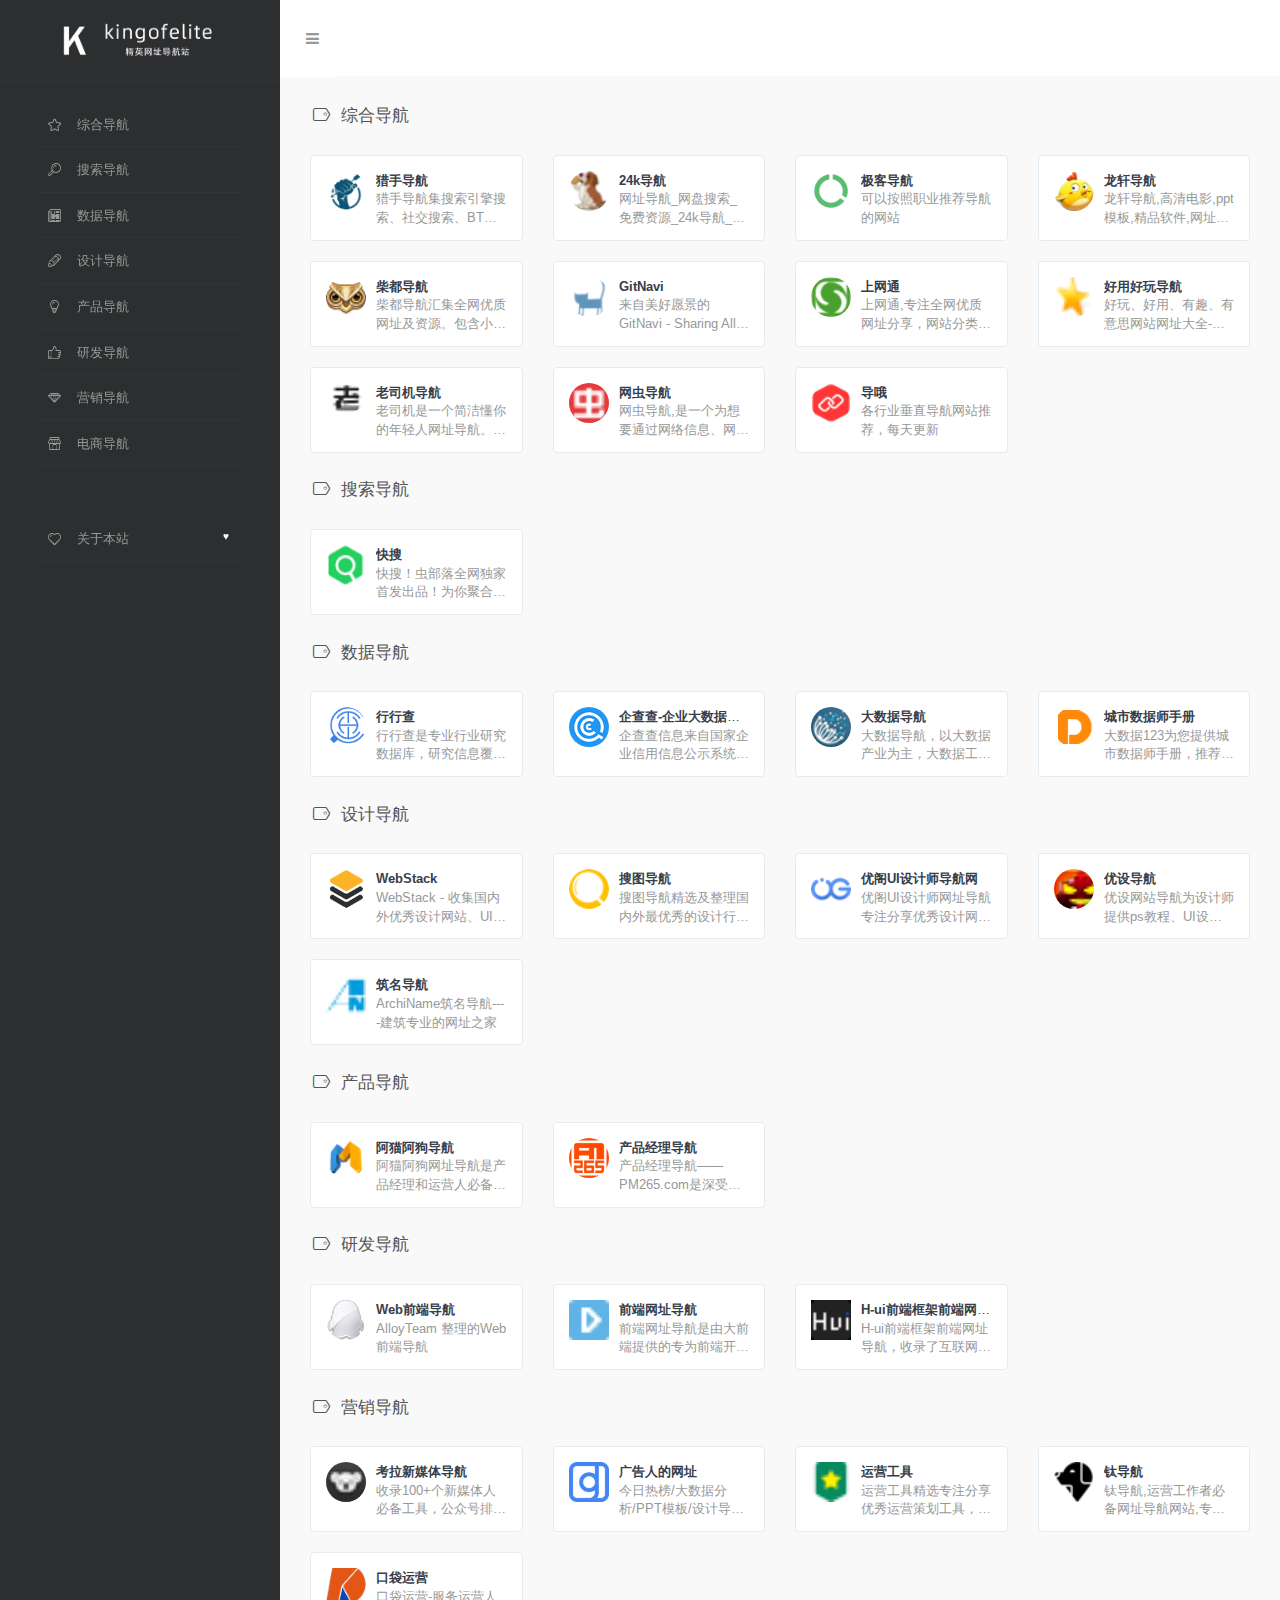
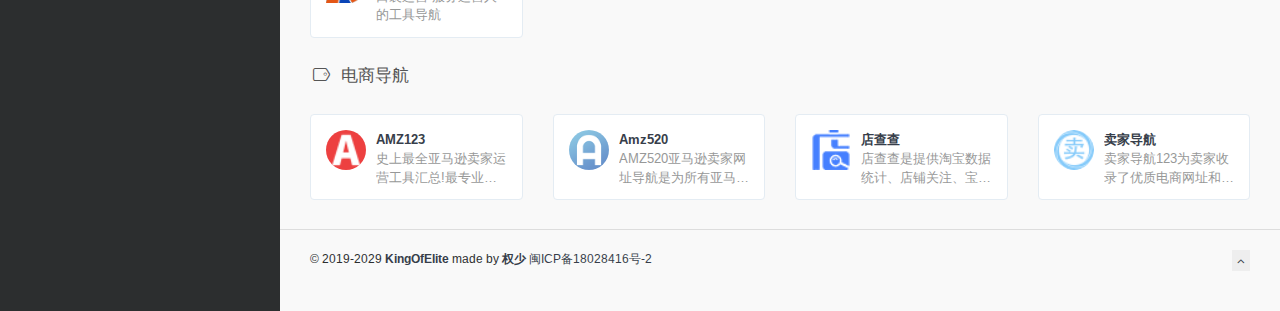
==== cn/index.html @ 4eab6dbd "first commit" ====
<!DOCTYPE html>
<html lang="zh">

<head>
    <script>
      var _hmt = _hmt || [];
      (function() {
        var hm = document.createElement("script");
        hm.src = "https://hm.baidu.com/hm.js?7c1c04d73ad5d10d6b781a9e1c3aa56c";
        var s = document.getElementsByTagName("script")[0];
        s.parentNode.insertBefore(hm, s);
      })();
    </script>

    <!-- <script async src = "//pagead2.googlesyndication.com/pagead/js/adsbygoogle.js" >
    </script>
    <script>
    (adsbygoogle = window.adsbygoogle || []).push({
        google_ad_client: "ca-pub-8550836177608334",
        enable_page_level_ads: true
    });
    </script> -->
    <meta charset="utf-8">
    <meta http-equiv="X-UA-Compatible" content="IE=edge">
    <meta name="viewport" content="width=device-width, initial-scale=1.0" />
    <meta name="author" content="viggo" />
    <title>KingOfElite - 精英必备导航</title>
    <meta name="keywords" content="综合导航,搜索导航,数据导航,设计导航,产品导航,研发导航,营销导航,电商导航,kingofelite.com">
    <meta name="description" content="KingOfElite - 收集优秀导航网站,按照分类整理收集的导航网站。kingofelite.com">
    <link rel="shortcut icon" href="../assets/images/favicon.png">
    <link rel="stylesheet" href="http://fonts.googleapis.com/css?family=Arimo:400,700,400italic">
    <link rel="stylesheet" href="../assets/css/fonts/linecons/css/linecons.css">
    <link rel="stylesheet" href="../assets/css/fonts/fontawesome/css/font-awesome.min.css">
    <link rel="stylesheet" href="../assets/css/bootstrap.css">
    <link rel="stylesheet" href="../assets/css/xenon-core.css">
    <link rel="stylesheet" href="../assets/css/xenon-components.css">
    <link rel="stylesheet" href="../assets/css/xenon-skins.css">
    <link rel="stylesheet" href="../assets/css/nav.css">
    <script src="../assets/js/jquery-1.11.1.min.js"></script>
    <!-- HTML5 shim and Respond.js IE8 support of HTML5 elements and media queries -->
    <!--[if lt IE 9]>
        <script src="https://oss.maxcdn.com/html5shiv/3.7.2/html5shiv.min.js"></script>
        <script src="https://oss.maxcdn.com/respond/1.4.2/respond.min.js"></script>
    <![endif]-->
    <!-- / FB Open Graph -->
    <meta property="og:type" content="article">
    <meta property="og:url" content="http://kingofelite.com/">
    <meta property="og:title" content="KingOfElite - 精英必备导航">
    <meta property="og:description" content="KingOfElite - 收集优秀导航网站,按照分类整理收集的导航网站。kingofelite.com">
    <meta property="og:image" content="http://kingofelite.com/assets/images/favicon.png">
    <meta property="og:site_name" content="综合导航,搜索导航,数据导航,设计导航,产品导航,研发导航,营销导航,电商导航,kingofelite.com">
    <!-- / Twitter Cards -->
    <!-- <meta name="twitter:card" content="summary_large_image">
    <meta name="twitter:title" content="KingOfElite - 收集国内外优秀设计网站、UI设计资源网站、灵感创意网站、素材资源网站，定时更新分享优质产品设计书签。kingofelite.com">
    <meta name="twitter:description" content="UI设计,UI设计素材,设计导航,网址导航,设计资源,创意导航,创意网站导航,设计师网址大全,设计素材大全,设计师导航,UI设计资源,优秀UI设计欣赏,设计师导航,设计师网址大全,设计师网址导航,产品经理网址导航,交互设计师网址导航,kingofelite.com">
    <meta name="twitter:image" content="http://kingofelite.com/assets/images/KingOfElite_banner_cn.png"> -->
</head>

<body class="page-body">
    <!-- skin-white -->
    <div class="page-container">
        <div class="sidebar-menu toggle-others fixed">
            <div class="sidebar-menu-inner">
                <header class="logo-env">
                    <!-- logo -->
                    <div class="logo">
                        <a href="index.html" class="logo-collapsed">
                            <img src="http://kingofelite.com/assets/images/favicon.png" width="40" alt="" />
                        </a>
                        <a href="index.html" class="logo-expanded">
                            <img src="../assets/images/logo@2x.png" width="100%" alt="" />
                        </a>
                    </div>
                    <div class="mobile-menu-toggle visible-xs">
                        <!-- <a href="#" data-toggle="user-info-menu">
                            <i class="linecons-cog"></i>
                        </a> -->
                        <a href="#" data-toggle="mobile-menu">
                            <i class="fa-bars"></i>
                        </a>
                    </div>
                </header>
                <ul id="main-menu" class="main-menu">
                    <li>
                        <a href="#综合导航" class="smooth">
                            <i class="linecons-star"></i>
                            <span class="title">综合导航</span>
                        </a>
                    </li>
                    <li>
                        <a href="#搜索导航" class="smooth">
                            <i class="linecons-search"></i>
                            <span class="title">搜索导航</span>
                        </a>
                    </li>
                    <li>
                        <a href="#数据导航" class="smooth">
                            <i class="linecons-doc"></i>
                            <span class="title">数据导航</span>
                        </a>
                    </li>
                    <li>
                        <a href="#设计导航" class="smooth">
                            <i class="linecons-pencil"></i>
                            <span class="title">设计导航</span>
                        </a>
                    </li>
                    <li>
                        <a href="#产品导航" class="smooth">
                            <i class="linecons-lightbulb"></i>
                            <span class="title">产品导航</span>
                        </a>
                    </li>
                    <li>
                        <a href="#研发导航" class="smooth">
                            <i class="linecons-thumbs-up"></i>
                            <span class="title">研发导航</span>
                        </a>
                    </li>
                    <li>
                        <a href="#营销导航" class="smooth">
                            <i class="linecons-diamond"></i>
                            <span class="title">营销导航</span>
                        </a>
                    </li>
                    <li>
                        <a href="#电商导航" class="smooth">
                            <i class="linecons-shop"></i>
                            <span class="title">电商导航</span>
                        </a>
                        <!-- <ul>
                            <li>
                                <a href="#设计规范" class="smooth">
                                    <span class="title">设计规范</span>
                                </a>
                            </li>
                            <li>
                                <a href="#视频教程" class="smooth">
                                    <span class="title">视频教程</span>
                                </a>
                            </li>
                            <li>
                                <a href="#设计文章" class="smooth">
                                    <span class="title">设计文章</span>
                                </a>
                            </li>
                            <li>
                                <a href="#设计电台" class="smooth">
                                    <span class="title">设计电台</span>
                                </a>
                            </li>
                            <li>
                                <a href="#交互设计" class="smooth">
                                    <span class="title">交互设计</span>
                                    <span class="label label-pink pull-right hidden-collapsed">Hot</span>
                                </a>
                            </li>
                        </ul> -->
                    </li>
                    <div class="submit-tag">
                        <a href="about.html">
                            <i class="linecons-heart"></i>
                            <span class="tooltip-blue">关于本站</span>
                            <span class="label label-Primary pull-right hidden-collapsed">♥︎</span>
                        </a>
                    </div>
                </ul>
            </div>
        </div>
        <div class="main-content">
            <nav class="navbar user-info-navbar" role="navigation">
                <!-- User Info, Notifications and Menu Bar -->
                <!-- Left links for user info navbar -->
                <ul class="user-info-menu left-links list-inline list-unstyled">
                    <li class="hidden-sm hidden-xs">
                        <a href="#" data-toggle="sidebar">
                            <i class="fa-bars"></i>
                        </a>
                    </li>
                    <!-- <li class="dropdown hover-line language-switcher">
                        <a href="../cn/index.html" class="dropdown-toggle" data-toggle="dropdown">
                            <img src="../assets/images/flags/flag-cn.png" alt="flag-cn" /> Chinese
                        </a>
                        <ul class="dropdown-menu languages">
                            <li>
                                <a href="../en/index.html">
                                    <img src="../assets/images/flags/flag-us.png" alt="flag-us" /> English
                                </a>
                            </li>
                            <li class="active">
                                <a href="../cn/index.html">
                                    <img src="../assets/images/flags/flag-cn.png" alt="flag-cn" /> Chinese
                                </a>
                            </li>
                        </ul>
                    </li> -->
                </ul>
                <!-- <a href="https://github.com/KingOfElitePage/KingOfElitePage.github.io" target="_blank"><img style="position: absolute; top: 0; right: 0; border: 0;" src="https://s3.amazonaws.com/github/ribbons/forkme_right_darkblue_121621.png" alt="Fork me on GitHub"></a> -->
            </nav>
            <!-- 综合导航 -->
            <h4 class="text-gray"><i class="linecons-tag" style="margin-right: 7px;" id="综合导航"></i>综合导航</h4>
            <div class="row">
                <div class="col-sm-3">
                    <div class="xe-widget xe-conversations box2 label-info" onclick="window.open('https://www.lsdhss.com/', '_blank')" data-toggle="tooltip" data-placement="bottom" title="" data-original-title="猎手导航集搜索引擎搜索、社交搜索、BT磁力搜索、学术文档搜索、百度网盘搜索、影视资源搜索、程序员资料搜索、素材搜索等各行业常用网站于等一身,极大方便了网民的便捷上网 ">
                        <div class="xe-comment-entry">
                            <a class="xe-user-img">
                                <img src="../assets/images/logos/lsdhss.ico" class="img-circle" width="40">
                            </a>
                            <div class="xe-comment">
                                <a href="#" class="xe-user-name overflowClip_1">
                                    <strong>猎手导航</strong>
                                </a>
                                <p class="overflowClip_2">猎手导航集搜索引擎搜索、社交搜索、BT磁力搜索、学术文档搜索、百度网盘搜索、影视资源搜索、程序员资料搜索、素材搜索等各行业常用网站于等一身,极大方便了网民的便捷上网 </p>
                            </div>
                        </div>
                    </div>
                </div>
                <div class="col-sm-3">
                    <div class="xe-widget xe-conversations box2 label-info" onclick="window.open('https://www.24kdh.com/', '_blank')" data-toggle="tooltip" data-placement="bottom" title="" data-original-title="网址导航_网盘搜索_免费资源_24k导航_简单_高效_简洁">
                        <div class="xe-comment-entry">
                            <a class="xe-user-img">
                                <img src="../assets/images/logos/24kdh.ico" class="img-circle" width="40">
                            </a>
                            <div class="xe-comment">
                                <a href="#" class="xe-user-name overflowClip_1">
                                    <strong>24k导航</strong>
                                </a>
                                <p class="overflowClip_2">网址导航_网盘搜索_免费资源_24k导航_简单_高效_简洁</p>
                            </div>
                        </div>
                    </div>
                </div>
                <div class="col-sm-3">
                    <div class="xe-widget xe-conversations box2 label-info" onclick="window.open('https://www.gogeeks.cn/nav', '_blank')" data-toggle="tooltip" data-placement="bottom" title="" data-original-title="可以按照职业推荐导航的网站">
                        <div class="xe-comment-entry">
                            <a class="xe-user-img">
                                <img src="../assets/images/logos/gogeeks.ico" class="img-circle" width="40">
                            </a>
                            <div class="xe-comment">
                                <a href="#" class="xe-user-name overflowClip_1">
                                    <strong>极客导航</strong>
                                </a>
                                <p class="overflowClip_2">可以按照职业推荐导航的网站</p>
                            </div>
                        </div>
                    </div>
                </div>
                <div class="col-sm-3">
                    <div class="xe-widget xe-conversations box2 label-info" onclick="window.open('http://ilxdh.com/', '_blank')" data-toggle="tooltip" data-placement="bottom" title="" data-original-title="龙轩导航,高清电影,ppt模板,精品软件,网址导航,网盘搜索,镜像谷歌,免费资源">
                        <div class="xe-comment-entry">
                            <a class="xe-user-img">
                                <img src="../assets/images/logos/ilxdh.ico" class="img-circle" width="40">
                            </a>
                            <div class="xe-comment">
                                <a href="#" class="xe-user-name overflowClip_1">
                                    <strong>龙轩导航</strong>
                                </a>
                                <p class="overflowClip_2">龙轩导航,高清电影,ppt模板,精品软件,网址导航,网盘搜索,镜像谷歌,免费资源</p>
                            </div>
                        </div>
                    </div>
                </div>
            </div>
            <div class="row">
              <div class="col-sm-3">
                  <div class="xe-widget xe-conversations box2 label-info" onclick="window.open('https://www.chaidu.com', '_blank')" data-toggle="tooltip" data-placement="bottom" title="" data-original-title="柴都导航汇集全网优质网址及资源。包含小说、音乐、影视、游戏、购物等分类的网址和内容，提供最简单便捷的网址导航服务，深受网民欢迎和喜爱。柴都导航，您值得拥有的上网主页！">
                      <div class="xe-comment-entry">
                          <a class="xe-user-img">
                              <img src="../assets/images/logos/chaidu.ico" class="img-circle" width="40">
                          </a>
                          <div class="xe-comment">
                              <a href="#" class="xe-user-name overflowClip_1">
                                  <strong>柴都导航</strong>
                              </a>
                              <p class="overflowClip_2">柴都导航汇集全网优质网址及资源。包含小说、音乐、影视、游戏、购物等分类的网址和内容，提供最简单便捷的网址导航服务，深受网民欢迎和喜爱。柴都导航，您值得拥有的上网主页！</p>
                          </div>
                      </div>
                  </div>
              </div>
              <div class="col-sm-3">
                <div class="xe-widget xe-conversations box2 label-info" onclick="window.open('http://www.gitnavi.com/u/judasn/', '_blank')" data-toggle="tooltip" data-placement="bottom" title="" data-original-title="来自美好愿景的 GitNavi - Sharing All The World - GitNavi 站长导航">
                    <div class="xe-comment-entry">
                        <a class="xe-user-img">
                            <img src="../assets/images/logos/gitnavi.ico" class="img-circle" width="40">
                        </a>
                        <div class="xe-comment">
                            <a href="#" class="xe-user-name overflowClip_1">
                                <strong>GitNavi</strong>
                            </a>
                            <p class="overflowClip_2">来自美好愿景的 GitNavi - Sharing All The World - GitNavi 站长导航</p>
                        </div>
                    </div>
                </div>
              </div>
              <div class="col-sm-3">
                <div class="xe-widget xe-conversations box2 label-info" onclick="window.open('http://hao.s5t.com/', '_blank')" data-toggle="tooltip" data-placement="bottom" title="" data-original-title="上网通,专注全网优质网址分享，网站分类了影视导航，休闲福利网址导航，有趣网址，设计网址导航，资源网址导航，动漫网址，工具大全等。">
                    <div class="xe-comment-entry">
                        <a class="xe-user-img">
                            <img src="../assets/images/logos/s5t.ico" class="img-circle" width="40">
                        </a>
                        <div class="xe-comment">
                            <a href="#" class="xe-user-name overflowClip_1">
                                <strong>上网通</strong>
                            </a>
                            <p class="overflowClip_2">上网通,专注全网优质网址分享，网站分类了影视导航，休闲福利网址导航，有趣网址，设计网址导航，资源网址导航，动漫网址，工具大全等。</p>
                        </div>
                    </div>
                </div>
              </div>
              <div class="col-sm-3">
                <div class="xe-widget xe-conversations box2 label-info" onclick="window.open('http://www.haoyonghaowan.com/url', '_blank')" data-toggle="tooltip" data-placement="bottom" title="" data-original-title="好玩、好用、有趣、有意思网站网址大全-好用好玩导航">
                    <div class="xe-comment-entry">
                        <a class="xe-user-img">
                            <img src="../assets/images/logos/haoyonghaowan.ico" class="img-circle" width="40">
                        </a>
                        <div class="xe-comment">
                            <a href="#" class="xe-user-name overflowClip_1">
                                <strong>好用好玩导航</strong>
                            </a>
                            <p class="overflowClip_2">好玩、好用、有趣、有意思网站网址大全-好用好玩导航</p>
                        </div>
                    </div>
                </div>
              </div>
            </div>
            <div class="row">
              <div class="col-sm-3">
                <div class="xe-widget xe-conversations box2 label-info" onclick="window.open('https://www.itianxia.cn/', '_blank')" data-toggle="tooltip" data-placement="bottom" title="" data-original-title="老司机是一个简洁懂你的年轻人网址导航。没有广告、弹窗，老司机导航希望成为通向未知的最短路径。快捷键直达站点、一键打开多个标签页，老司机为你节省每分每秒。">
                    <div class="xe-comment-entry">
                        <a class="xe-user-img">
                            <img src="../assets/images/logos/itianxia.png" class="img-circle" width="40">
                        </a>
                        <div class="xe-comment">
                            <a href="#" class="xe-user-name overflowClip_1">
                                <strong>老司机导航</strong>
                            </a>
                            <p class="overflowClip_2">老司机是一个简洁懂你的年轻人网址导航。没有广告、弹窗，老司机导航希望成为通向未知的最短路径。快捷键直达站点、一键打开多个标签页，老司机为你节省每分每秒。</p>
                        </div>
                    </div>
                </div>
              </div>
              <div class="col-sm-3">
                <div class="xe-widget xe-conversations box2 label-info" onclick="window.open('http://hao.wangchongbuluo.com/', '_blank')" data-toggle="tooltip" data-placement="bottom" title="" data-original-title="网虫导航,是一个为想要通过网络信息、网络技术来赚钱的朋友,免费提供最新网上赚钱信息的网赚导航网站，致力于为广大网虫提供简单、实用的上网导航，让你迅速找到想要的资源，还有更多免费福利网站分享。">
                    <div class="xe-comment-entry">
                        <a class="xe-user-img">
                            <img src="../assets/images/logos/wangchongbuluo.ico" class="img-circle" width="40">
                        </a>
                        <div class="xe-comment">
                            <a href="#" class="xe-user-name overflowClip_1">
                                <strong>网虫导航</strong>
                            </a>
                            <p class="overflowClip_2">网虫导航,是一个为想要通过网络信息、网络技术来赚钱的朋友,免费提供最新网上赚钱信息的网赚导航网站，致力于为广大网虫提供简单、实用的上网导航，让你迅速找到想要的资源，还有更多免费福利网站分享。</p>
                        </div>
                    </div>
                </div>
              </div>
              <div class="col-sm-3">
                <div class="xe-widget xe-conversations box2 label-info" onclick="window.open('https://www.daoall.cn/', '_blank')" data-toggle="tooltip" data-placement="bottom" title="" data-original-title="各行业垂直导航网站推荐，每天更新">
                    <div class="xe-comment-entry">
                        <a class="xe-user-img">
                            <img src="../assets/images/logos/daoall.ico" class="img-circle" width="40">
                        </a>
                        <div class="xe-comment">
                            <a href="#" class="xe-user-name overflowClip_1">
                                <strong>导哦</strong>
                            </a>
                            <p class="overflowClip_2">各行业垂直导航网站推荐，每天更新</p>
                        </div>
                    </div>
                </div>
              </div>
            </div>
            <br />
            <!-- END 综合导航 -->
            <!-- 搜索导航 -->
            <h4 class="text-gray"><i class="linecons-tag" style="margin-right: 7px;" id="搜索导航"></i>搜索导航</h4>
            <div class="row">
                <div class="col-sm-3">
                    <div class="xe-widget xe-conversations box2 label-info" onclick="window.open('https://search.chongbuluo.com/', '_blank')" data-toggle="tooltip" data-placement="bottom" title="" data-original-title="快搜！虫部落全网独家首发出品！为你聚合Google,百度,必应等国内外综合搜索和学术,资源,专业领域知识等垂直搜索。精准搜索,便捷交互！是你的网络搜索第一站！">
                        <div class="xe-comment-entry">
                            <a class="xe-user-img">
                                <img src="../assets/images/logos/chongbuluo.ico" class="img-circle" width="40">
                            </a>
                            <div class="xe-comment">
                                <a href="#" class="xe-user-name overflowClip_1">
                                    <strong>快搜</strong>
                                </a>
                                <p class="overflowClip_2">快搜！虫部落全网独家首发出品！为你聚合Google,百度,必应等国内外综合搜索和学术,资源,专业领域知识等垂直搜索。精准搜索,便捷交互！是你的网络搜索第一站！</p>
                            </div>
                        </div>
                    </div>
                </div>
            </div>
            <br />
            <!--END 搜索导航 -->
            <!-- 数据导航 -->
            <h4 class="text-gray"><i class="linecons-tag" style="margin-right: 7px;" id="数据导航"></i>数据导航</h4>
            <div class="row">
                <div class="col-sm-3">
                    <div class="xe-widget xe-conversations box2 label-info" onclick="window.open('https://www.hanghangcha.com/', '_blank')" data-toggle="tooltip" data-placement="bottom" title="" data-original-title="行行查是专业行业研究数据库，研究信息覆盖大消费，节能环保，传媒娱乐，信息科技，地产金融，生命健康，先进制造，传统行业等领域。行行查机器人自动对接多渠道权威数据源，覆盖海量行业研究数据，基于已建模型，机器人自动在数据生产平台完成数据清洗和数据转换，并实现精准标签及全流程可视化。">
                        <div class="xe-comment-entry">
                            <a class="xe-user-img">
                                <img src="../assets/images/logos/hanghangcha.ico" class="img-circle" width="40">
                            </a>
                            <span class="label label-info" data-toggle="tooltip" data-placement="left" title="" data-original-title="Hello I am a Tooltip"></span>
                            <div class="xe-comment">
                                <a href="#" class="xe-user-name overflowClip_1">
                                    <strong>行行查</strong>
                                </a>
                                <p class="overflowClip_2">行行查是专业行业研究数据库，研究信息覆盖大消费，节能环保，传媒娱乐，信息科技，地产金融，生命健康，先进制造，传统行业等领域。行行查机器人自动对接多渠道权威数据源，覆盖海量行业研究数据，基于已建模型，机器人自动在数据生产平台完成数据清洗和数据转换，并实现精准标签及全流程可视化。</p>
                            </div>
                        </div>
                    </div>
                </div>
                <div class="col-sm-3">
                    <div class="xe-widget xe-conversations box2 label-info" onclick="window.open('https://www.qichacha.com/daohang', '_blank')" data-toggle="tooltip" data-placement="bottom" title="" data-original-title="企查查信息来自国家企业信用信息公示系统，提供企业信息查询,工商查询,企业信用评价查询，企业纠纷查询，企业现金流查询，企业股权查询，企业负债查询，企业资产查询，企业财报查询,公司查询等相关信息查询；帮您快速了解企业信息,企业工商信息,企业信用信息等经营和人员投资状况！">
                        <div class="xe-comment-entry">
                            <a class="xe-user-img">
                                <img src="../assets/images/logos/qichacha.ico" class="img-circle" width="40">
                            </a>
                            <span class="label label-info" data-toggle="tooltip" data-placement="left" title="" data-original-title="Hello I am a Tooltip"></span>
                            <div class="xe-comment">
                                <a href="#" class="xe-user-name overflowClip_1">
                                    <strong>企查查-企业大数据网址导航</strong>
                                </a>
                                <p class="overflowClip_2">企查查信息来自国家企业信用信息公示系统，提供企业信息查询,工商查询,企业信用评价查询，企业纠纷查询，企业现金流查询，企业股权查询，企业负债查询，企业资产查询，企业财报查询,公司查询等相关信息查询；帮您快速了解企业信息,企业工商信息,企业信用信息等经营和人员投资状况！</p>
                            </div>
                        </div>
                    </div>
                </div>
                <div class="col-sm-3">
                    <div class="xe-widget xe-conversations box2 label-info" onclick="window.open('http://hao.199it.com/', '_blank')" data-toggle="tooltip" data-placement="bottom" title="" data-original-title="大数据导航，以大数据产业为主，大数据工具为辅，给用户提供一个更加快速找到大数据相关的工具平台。">
                        <div class="xe-comment-entry">
                            <a class="xe-user-img">
                                <img src="../assets/images/logos/199it.ico" class="img-circle" width="40">
                            </a>
                            <span class="label label-info" data-toggle="tooltip" data-placement="left" title="" data-original-title="Hello I am a Tooltip"></span>
                            <div class="xe-comment">
                                <a href="#" class="xe-user-name overflowClip_1">
                                    <strong>大数据导航</strong>
                                </a>
                                <p class="overflowClip_2">大数据导航，以大数据产业为主，大数据工具为辅，给用户提供一个更加快速找到大数据相关的工具平台。</p>
                            </div>
                        </div>
                    </div>
                </div>
                <div class="col-sm-3">
                    <div class="xe-widget xe-conversations box2 label-info" onclick="window.open('http://www.dashuju123.com/', '_blank')" data-toggle="tooltip" data-placement="bottom" title="" data-original-title="大数据123为您提供城市数据师手册，推荐城市数据师需要的大数据网站，大数据导航，大数据微信公众号，尽在大数据导航网。">
                        <div class="xe-comment-entry">
                            <a class="xe-user-img">
                                <img src="../assets/images/logos/dashuju123.png" class="img-circle" width="40">
                            </a>
                            <span class="label label-info" data-toggle="tooltip" data-placement="left" title="" data-original-title="Hello I am a Tooltip"></span>
                            <div class="xe-comment">
                                <a href="#" class="xe-user-name overflowClip_1">
                                    <strong>城市数据师手册</strong>
                                </a>
                                <p class="overflowClip_2">大数据123为您提供城市数据师手册，推荐城市数据师需要的大数据网站，大数据导航，大数据微信公众号，尽在大数据导航网。</p>
                            </div>
                        </div>
                    </div>
                </div>
            </div>
            <br />
            <!--END 数据导航 -->
            <!-- 设计导航 -->
            <h4 class="text-gray"><i class="linecons-tag" style="margin-right: 7px;" id="设计导航"></i>设计导航</h4>
            <div class="row">
                <div class="col-sm-3">
                    <div class="xe-widget xe-conversations box2 label-info" onclick="window.open('http://webstack.cc/', '_blank')" data-toggle="tooltip" data-placement="bottom" title="" data-original-title="WebStack - 收集国内外优秀设计网站、UI设计资源网站、灵感创意网站、素材资源网站，定时更新分享优质产品设计书签。www.webstack.cc">
                        <div class="xe-comment-entry">
                            <a class="xe-user-img">
                                <img src="../assets/images/logos/webstack.ico" class="img-circle" width="40">
                            </a>
                            <div class="xe-comment">
                                <a href="#" class="xe-user-name overflowClip_1">
                                    <strong>WebStack</strong>
                                </a>
                                <p class="overflowClip_2">WebStack - 收集国内外优秀设计网站、UI设计资源网站、灵感创意网站、素材资源网站，定时更新分享优质产品设计书签。www.webstack.cc</p>
                            </div>
                        </div>
                    </div>
                </div>
                <div class="col-sm-3">
                    <div class="xe-widget xe-conversations box2 label-info" onclick="window.open('http://www.91sotu.com/', '_blank')" data-toggle="tooltip" data-placement="bottom" title="" data-original-title="搜图导航精选及整理国内外最优秀的设计行业网站,根据工种智能推荐、账号收藏云同步、自定义站点、只为创意而生,给你最全面的设计网址导航。包含免费素材,设计工具,图片搜索,免费图标,免费教程。强大等站内搜索,以及个性化定制等功能。">
                        <div class="xe-comment-entry">
                            <a class="xe-user-img">
                                <img src="../assets/images/logos/91sotu.ico" class="img-circle" width="40">
                            </a>
                            <div class="xe-comment">
                                <a href="#" class="xe-user-name overflowClip_1">
                                    <strong>搜图导航</strong>
                                </a>
                                <p class="overflowClip_2">搜图导航精选及整理国内外最优秀的设计行业网站,根据工种智能推荐、账号收藏云同步、自定义站点、只为创意而生,给你最全面的设计网址导航。包含免费素材,设计工具,图片搜索,免费图标,免费教程。强大等站内搜索,以及个性化定制等功能。</p>
                            </div>
                        </div>
                    </div>
                </div>
                <div class="col-sm-3">
                    <div class="xe-widget xe-conversations box2 label-info" onclick="window.open('http://so.uigreat.com/', '_blank')" data-toggle="tooltip" data-placement="bottom" title="" data-original-title="优阁UI设计师网址导航专注分享优秀设计网站、免费无版权限制可商用的高品质素材，UI设计教程、尺寸规范、配色方案、设计素材和灵感">
                        <div class="xe-comment-entry">
                            <a class="xe-user-img">
                                <img src="../assets/images/logos/uigreat.ico" class="img-circle" width="40">
                            </a>
                            <div class="xe-comment">
                                <a href="#" class="xe-user-name overflowClip_1">
                                    <strong>优阁UI设计师导航网</strong>
                                </a>
                                <p class="overflowClip_2">优阁UI设计师网址导航专注分享优秀设计网站、免费无版权限制可商用的高品质素材，UI设计教程、尺寸规范、配色方案、设计素材和灵感</p>
                            </div>
                        </div>
                    </div>
                </div>
                <div class="col-sm-3">
                    <div class="xe-widget xe-conversations box2 label-info" onclick="window.open('http://hao.uisdc.com/', '_blank')" data-toggle="tooltip" data-placement="bottom" title="" data-original-title="优设网站导航为设计师提供ps教程、UI设计、素材下载、高清图库、配色方案、用户体验、网页设计等全方位设计师网站导航指引。每周更新及时，是优秀设计联盟（SDC）旗下最实用、最专业、最全面、最好用的设计师导航！">
                        <div class="xe-comment-entry">
                            <a class="xe-user-img">
                                <img src="../assets/images/logos/uisdc.ico" class="img-circle" width="40">
                            </a>
                            <div class="xe-comment">
                                <a href="#" class="xe-user-name overflowClip_1">
                                    <strong>优设导航</strong>
                                </a>
                                <p class="overflowClip_2">优设网站导航为设计师提供ps教程、UI设计、素材下载、高清图库、配色方案、用户体验、网页设计等全方位设计师网站导航指引。每周更新及时，是优秀设计联盟（SDC）旗下最实用、最专业、最全面、最好用的设计师导航！</p>
                            </div>
                        </div>
                    </div>
                </div>
            </div>
            <div class="row">
              <div class="col-sm-3">
                  <div class="xe-widget xe-conversations box2 label-info" onclick="window.open('http://www.archiname.com/', '_blank')" data-toggle="tooltip" data-placement="bottom" title="" data-original-title="ArchiName筑名导航----建筑专业的网址之家">
                      <div class="xe-comment-entry">
                          <a class="xe-user-img">
                              <img src="../assets/images/logos/archiname.ico" width="40">
                          </a>
                          <div class="xe-comment">
                              <a href="#" class="xe-user-name overflowClip_1">
                                  <strong>筑名导航</strong>
                              </a>
                              <p class="overflowClip_2">ArchiName筑名导航----建筑专业的网址之家</p>
                          </div>
                      </div>
                  </div>
              </div>
            </div>
            <!--END 设计导航 -->
            <br />
            <!-- 产品导航 -->
            <h4 class="text-gray"><i class="linecons-tag" style="margin-right: 7px;" id="产品导航"></i>产品导航</h4>
            <div class="row">
                <div class="col-sm-3">
                    <div class="xe-widget xe-conversations box2 label-info" onclick="window.open('https://dh.woshipm.com/', '_blank')" data-toggle="tooltip" data-placement="bottom" title="" data-original-title="阿猫阿狗网址导航是产品经理和运营人必备的导航站，收录产品、运营、交互设计、用户体验、行业资讯、数据分析、电子商务、产品运营必备工具、国外优秀网站等相关网站。">
                        <div class="xe-comment-entry">
                            <a class="xe-user-img">
                                <img src="../assets/images/logos/woshipm.ico" class="img-circle" width="40">
                            </a>
                            <div class="xe-comment">
                                <a href="#" class="xe-user-name overflowClip_1">
                                    <strong>阿猫阿狗导航</strong>
                                </a>
                                <p class="overflowClip_2">阿猫阿狗网址导航是产品经理和运营人必备的导航站，收录产品、运营、交互设计、用户体验、行业资讯、数据分析、电子商务、产品运营必备工具、国外优秀网站等相关网站。</p>
                            </div>
                        </div>
                    </div>
                </div>
                <div class="col-sm-3">
                    <div class="xe-widget xe-conversations box2 label-info" onclick="window.open('http://www.pm265.com', '_blank')" data-toggle="tooltip" data-placement="bottom" title="" data-original-title="产品经理导航——PM265.com是深受中国互联网产品经理喜爱的工具&网址导航站，收录互联网产品经理工作常用网址、工具、资源、资料，提供互联网产品经理所需的信息索引服务。PM265成立于2009年，上线当日李开复先生微博推荐，是数十万产品经理的上网首页。产品经理之路，从PM265开始！">
                        <div class="xe-comment-entry">
                            <a class="xe-user-img">
                                <img src="../assets/images/logos/pm265.ico" class="img-circle" width="40">
                            </a>
                            <div class="xe-comment">
                                <a href="#" class="xe-user-name overflowClip_1">
                                    <strong>产品经理导航</strong>
                                </a>
                                <p class="overflowClip_2">产品经理导航——PM265.com是深受中国互联网产品经理喜爱的工具&网址导航站，收录互联网产品经理工作常用网址、工具、资源、资料，提供互联网产品经理所需的信息索引服务。PM265成立于2009年，上线当日李开复先生微博推荐，是数十万产品经理的上网首页。产品经理之路，从PM265开始！</p>
                            </div>
                        </div>
                    </div>
                </div>
            </div>
            <br />
            <!--END 产品导航 -->
            <!-- 研发导航 -->
            <h4 class="text-gray"><i class="linecons-tag" style="margin-right: 7px;" id="研发导航"></i>研发导航</h4>
            <div class="row">
                <div class="col-sm-3">
                    <div class="xe-widget xe-conversations box2 label-info" onclick="window.open('http://www.alloyteam.com/nav/', '_blank')" data-toggle="tooltip" data-placement="bottom" title="" data-original-title="AlloyTeam 整理的Web前端导航">
                        <div class="xe-comment-entry">
                            <a class="xe-user-img">
                                <img src="../assets/images/logos/alloyteam.ico" class="img-circle" width="40">
                            </a>
                            <div class="xe-comment">
                                <a href="#" class="xe-user-name overflowClip_1">
                                    <strong>Web前端导航</strong>
                                </a>
                                <p class="overflowClip_2">AlloyTeam 整理的Web前端导航</p>
                            </div>
                        </div>
                    </div>
                </div>
                <div class="col-sm-3">
                    <div class="xe-widget xe-conversations box2 label-info" onclick="window.open('http://www.daqianduan.com/nav', '_blank')" data-toggle="tooltip" data-placement="bottom" title="" data-original-title="前端网址导航是由大前端提供的专为前端开发者服务的网址导航产品，前端网址导航整理了国内外非常优秀的前端开发网站，并提供更多相关行业的网站网址，意图给到前端开发者一个完善而又良好的网址导航，是前端行业人员值得收藏的前端导航。">
                        <div class="xe-comment-entry">
                            <a class="xe-user-img">
                                <img src="../assets/images/logos/daqianduan.ico" width="40">
                            </a>
                            <div class="xe-comment">
                                <a href="#" class="xe-user-name overflowClip_1">
                                    <strong>前端网址导航</strong>
                                </a>
                                <p class="overflowClip_2">前端网址导航是由大前端提供的专为前端开发者服务的网址导航产品，前端网址导航整理了国内外非常优秀的前端开发网站，并提供更多相关行业的网站网址，意图给到前端开发者一个完善而又良好的网址导航，是前端行业人员值得收藏的前端导航。</p>
                            </div>
                        </div>
                    </div>
                </div>
                <div class="col-sm-3">
                    <div class="xe-widget xe-conversations box2 label-info" onclick="window.open('http://www.h-ui.net/site.shtml', '_blank')" data-toggle="tooltip" data-placement="bottom" title="" data-original-title="H-ui前端框架前端网址导航，收录了互联网优秀的前端技术类网站，为互联网前端开发工程师提供方便快捷的网址导航。">
                        <div class="xe-comment-entry">
                            <a class="xe-user-img">
                                <img src="../assets/images/logos/h-ui.ico" width="40">
                            </a>
                            <div class="xe-comment">
                                <a href="#" class="xe-user-name overflowClip_1">
                                    <strong>H-ui前端框架前端网址导航</strong>
                                </a>
                                <p class="overflowClip_2">H-ui前端框架前端网址导航，收录了互联网优秀的前端技术类网站，为互联网前端开发工程师提供方便快捷的网址导航。</p>
                            </div>
                        </div>
                    </div>
                </div>
            </div>
            <br />
            <!--END 研发导航 -->
            <!-- 营销导航 -->
            <h4 class="text-gray"><i class="linecons-tag" style="margin-right: 7px;" id="营销导航"></i>营销导航</h4>
            <div class="row">
                <div class="col-sm-3">
                    <div class="xe-widget xe-conversations box2 label-info" onclick="window.open('https://www.kaolamedia.com/', '_blank')" data-toggle="tooltip" data-placement="bottom" title="" data-original-title="收录100+个新媒体人必备工具，公众号排版、无版权图库、裂变增长、社群运营、抖音数据分析、创意H5；收录200+篇新媒体干货，用户增长、活动运营、抖音涨粉、数据分析、新媒体书单...">
                        <div class="xe-comment-entry">
                            <a class="xe-user-img">
                                <img src="../assets/images/logos/kaolamedia.ico" class="img-circle" width="40">
                            </a>
                            <div class="xe-comment">
                                <a href="#" class="xe-user-name overflowClip_1">
                                    <strong>考拉新媒体导航</strong>
                                </a>
                                <p class="overflowClip_2">收录100+个新媒体人必备工具，公众号排版、无版权图库、裂变增长、社群运营、抖音数据分析、创意H5；收录200+篇新媒体干货，用户增长、活动运营、抖音涨粉、数据分析、新媒体书单...</p>
                            </div>
                        </div>
                    </div>
                </div>
                <div class="col-sm-3">
                    <div class="xe-widget xe-conversations box2 label-info" onclick="window.open('http://www.addog.vip', '_blank')" data-toggle="tooltip" data-placement="bottom" title="" data-original-title="今日热榜/大数据分析/PPT模板/设计导航/营销策略大全网址导航">
                        <div class="xe-comment-entry">
                            <a class="xe-user-img">
                                <img src="../assets/images/logos/addog.ico" width="40">
                            </a>
                            <div class="xe-comment">
                                <a href="#" class="xe-user-name overflowClip_1">
                                    <strong>广告人的网址</strong>
                                </a>
                                <p class="overflowClip_2">今日热榜/大数据分析/PPT模板/设计导航/营销策略大全网址导航</p>
                            </div>
                        </div>
                    </div>
                </div>
                <div class="col-sm-3">
                    <div class="xe-widget xe-conversations box2 label-info" onclick="window.open('http://yunyinggo.cn/', '_blank')" data-toggle="tooltip" data-placement="bottom" title="" data-original-title="运营工具精选专注分享优秀运营策划工具，包含自媒体运营、裂变运营、微信营销软件、微信群运营、视频图片、小程序H5、QQ营销、数据分析采集等">
                        <div class="xe-comment-entry">
                            <a class="xe-user-img">
                                <img src="../assets/images/logos/yunyinggo.ico" width="40">
                            </a>
                            <div class="xe-comment">
                                <a href="#" class="xe-user-name overflowClip_1">
                                    <strong>运营工具</strong>
                                </a>
                                <p class="overflowClip_2">运营工具精选专注分享优秀运营策划工具，包含自媒体运营、裂变运营、微信营销软件、微信群运营、视频图片、小程序H5、QQ营销、数据分析采集等</p>
                            </div>
                        </div>
                    </div>
                </div>
                <div class="col-sm-3">
                    <div class="xe-widget xe-conversations box2 label-info" onclick="window.open('https://web.geekji.cn/', '_blank')" data-toggle="tooltip" data-placement="bottom" title="" data-original-title="钛导航,运营工作者必备网址导航网站,专注于分享站长工具、站长网址导航、网站运营工具、产品经理网站导航、SEO工具导航等运营工作者必备的运营相关网站。">
                        <div class="xe-comment-entry">
                            <a class="xe-user-img">
                                <img src="../assets/images/logos/geekji.ico" width="40">
                            </a>
                            <div class="xe-comment">
                                <a href="#" class="xe-user-name overflowClip_1">
                                    <strong>钛导航</strong>
                                </a>
                                <p class="overflowClip_2">钛导航,运营工作者必备网址导航网站,专注于分享站长工具、站长网址导航、网站运营工具、产品经理网站导航、SEO工具导航等运营工作者必备的运营相关网站。</p>
                            </div>
                        </div>
                    </div>
                </div>
            </div>
            <div class="row">
                <div class="col-sm-3">
                    <div class="xe-widget xe-conversations box2 label-info" onclick="window.open('https://www.koudaiyunying.com/', '_blank')" data-toggle="tooltip" data-placement="bottom" title="" data-original-title="口袋运营-服务运营人的工具导航">
                        <div class="xe-comment-entry">
                            <a class="xe-user-img">
                                <img src="../assets/images/logos/koudaiyunying.ico"  width="40">
                            </a>
                            <div class="xe-comment">
                                <a href="#" class="xe-user-name overflowClip_1">
                                    <strong>口袋运营</strong>
                                </a>
                                <p class="overflowClip_2">口袋运营-服务运营人的工具导航</p>
                            </div>
                        </div>
                    </div>
                </div>
            </div>
            <br />
            <!--END 营销导航 -->
            <!-- 电商导航 -->
            <h4 class="text-gray"><i class="linecons-tag" style="margin-right: 7px;" id="电商导航"></i>电商导航</h4>
            <div class="row">
                <div class="col-sm-3">
                    <div class="xe-widget xe-conversations box2 label-info" onclick="window.open('http://www.amz123.com/', '_blank')" data-toggle="tooltip" data-placement="bottom" title="" data-original-title="史上最全亚马逊卖家运营工具汇总!最专业的亚马逊卖家导航网站AMZ123.com,为Amazon卖家提供专业的常用工具。亚马逊大卖家成长之路，从AMZ123开始。">
                        <div class="xe-comment-entry">
                            <a class="xe-user-img">
                                <img src="../assets/images/logos/amz123.ico" class="img-circle" width="40">
                            </a>
                            <div class="xe-comment">
                                <a href="#" class="xe-user-name overflowClip_1">
                                    <strong>AMZ123</strong>
                                </a>
                                <p class="overflowClip_2">史上最全亚马逊卖家运营工具汇总!最专业的亚马逊卖家导航网站AMZ123.com,为Amazon卖家提供专业的常用工具。亚马逊大卖家成长之路，从AMZ123开始。</p>
                            </div>
                        </div>
                    </div>
                </div>
                <div class="col-sm-3">
                    <div class="xe-widget xe-conversations box2 label-info" onclick="window.open('https://www.amz520.com/', '_blank')" data-toggle="tooltip" data-placement="bottom" title="" data-original-title="AMZ520亚马逊卖家网址导航是为所有亚马逊全球开店卖家，独立站人员，量身定制的网址导航网站。为广大亚马逊卖家，独立站卖家，提供常用网址、专业的常用工具、订单管理ERP、数据软件、关键词工具、站外引流、邮件营销、Shopify营销、潮流趋势等网站入口，致力于消除中小卖家与大卖家之间的信息不对等。亚马逊大卖家之路，从AMZ520开始">
                        <div class="xe-comment-entry">
                            <a class="xe-user-img">
                                <img src="../assets/images/logos/amz520.ico" class="img-circle" width="40">
                            </a>
                            <div class="xe-comment">
                                <a href="#" class="xe-user-name overflowClip_1">
                                    <strong>Amz520</strong>
                                </a>
                                <p class="overflowClip_2">AMZ520亚马逊卖家网址导航是为所有亚马逊全球开店卖家，独立站人员，量身定制的网址导航网站。为广大亚马逊卖家，独立站卖家，提供常用网址、专业的常用工具、订单管理ERP、数据软件、关键词工具、站外引流、邮件营销、Shopify营销、潮流趋势等网站入口，致力于消除中小卖家与大卖家之间的信息不对等。亚马逊大卖家之路，从AMZ520开始</p>
                            </div>
                        </div>
                    </div>
                </div>
                <div class="col-sm-3">
                    <div class="xe-widget xe-conversations box2 label-info" onclick="window.open('https://www.dianchacha.com/hao/', '_blank')" data-toggle="tooltip" data-placement="bottom" title="" data-original-title="店查查是提供淘宝数据统计、店铺关注、宝贝价格关注、直通车选词、标题优化、销售数据分析等网络服务商">
                        <div class="xe-comment-entry">
                            <a class="xe-user-img">
                                <img src="../assets/images/logos/dianchacha.ico" width="40">
                            </a>
                            <div class="xe-comment">
                                <a href="#" class="xe-user-name overflowClip_1">
                                    <strong>店查查</strong>
                                </a>
                                <p class="overflowClip_2">店查查是提供淘宝数据统计、店铺关注、宝贝价格关注、直通车选词、标题优化、销售数据分析等网络服务商</p>
                            </div>
                        </div>
                    </div>
                </div>
                <div class="col-sm-3">
                    <div class="xe-widget xe-conversations box2 label-info" onclick="window.open('https://www.maijia123.com/', '_blank')" data-toggle="tooltip" data-placement="bottom" title="" data-original-title="卖家导航123为卖家收录了优质电商网址和电商资源，及时更新资源，更好地服务卖家。">
                        <div class="xe-comment-entry">
                            <a class="xe-user-img">
                                <img src="../assets/images/logos/maijia123.ico" class="img-circle" width="40">
                            </a>
                            <div class="xe-comment">
                                <a href="#" class="xe-user-name overflowClip_1">
                                    <strong>卖家导航</strong>
                                </a>
                                <p class="overflowClip_2">卖家导航123为卖家收录了优质电商网址和电商资源，及时更新资源，更好地服务卖家。</p>
                            </div>
                        </div>
                    </div>
                </div>
            </div>
            <br />
            <!--END 电商导航 -->


            <!-- Main Footer -->
            <!-- Choose between footer styles: "footer-type-1" or "footer-type-2" -->
            <!-- Add class "sticky" to  always stick the footer to the end of page (if page contents is small) -->
            <!-- Or class "fixed" to  always fix the footer to the end of page -->
            <footer class="main-footer sticky footer-type-1">
                <div class="footer-inner">
                    <!-- Add your copyright text here -->
                    <div class="footer-text">
                        &copy; 2019-2029
                        <a href="../cn/about.html"><strong>KingOfElite</strong></a> made by <a href="" target="_blank"><strong>权少</strong></a>
                        <a href="http://beian.miit.gov.cn">闽ICP备18028416号-2</a> 
                        <!--  - Purchase for only <strong>23$</strong> -->
                    </div>
                    <!-- Go to Top Link, just add rel="go-top" to any link to add this functionality -->
                    <div class="go-up">
                        <a href="#" rel="go-top">
                            <i class="fa-angle-up"></i>
                        </a>
                    </div>
                </div>
            </footer>
        </div>
    </div>
    <!-- 锚点平滑移动 -->
    <script type="text/javascript">
    $(document).ready(function() {
        $(document).on('click', '.has-sub', function(){
            var _this = $(this)
            if(!$(this).hasClass('expanded')) {
               setTimeout(function(){
                    _this.find('ul').attr("style","")
               }, 300);

            } else {
                $('.has-sub ul').each(function(id,ele){
                    var _that = $(this)
                    if(_this.find('ul')[0] != ele) {
                        setTimeout(function(){
                            _that.attr("style","")
                        }, 300);
                    }
                })
            }
        })
        $('.user-info-menu .hidden-sm').click(function(){
            if($('.sidebar-menu').hasClass('collapsed')) {
                $('.has-sub.expanded > ul').attr("style","")
            } else {
                $('.has-sub.expanded > ul').show()
            }
        })
        $("#main-menu li ul li").click(function() {
            $(this).siblings('li').removeClass('active'); // 删除其他兄弟元素的样式
            $(this).addClass('active'); // 添加当前元素的样式
        });
        $("a.smooth").click(function(ev) {
            ev.preventDefault();

            public_vars.$mainMenu.add(public_vars.$sidebarProfile).toggleClass('mobile-is-visible');
            ps_destroy();
            $("html, body").animate({
                scrollTop: $($(this).attr("href")).offset().top - 30
            }, {
                duration: 500,
                easing: "swing"
            });
        });
        return false;
    });

    var href = "";
    var pos = 0;
    $("a.smooth").click(function(e) {
        $("#main-menu li").each(function() {
            $(this).removeClass("active");
        });
        $(this).parent("li").addClass("active");
        e.preventDefault();
        href = $(this).attr("href");
        pos = $(href).position().top - 30;
    });
    </script>
    <!-- Bottom Scripts -->
    <script src="../assets/js/bootstrap.min.js"></script>
    <script src="../assets/js/TweenMax.min.js"></script>
    <script src="../assets/js/resizeable.js"></script>
    <script src="../assets/js/joinable.js"></script>
    <script src="../assets/js/xenon-api.js"></script>
    <script src="../assets/js/xenon-toggles.js"></script>
    <!-- JavaScripts initializations and stuff -->
    <script src="../assets/js/xenon-custom.js"></script>
</body>

</html>
---- assets/css/fonts/linecons/css/linecons.css ----
@font-face {
  font-family: 'linecons';
  src: url('../font/linecons.eot?24293614');
  src: url('../font/linecons.eot?24293614#iefix') format('embedded-opentype'),
       url('../font/linecons.woff?24293614') format('woff'),
       url('../font/linecons.ttf?24293614') format('truetype'),
       url('../font/linecons.svg?24293614#linecons') format('svg');
  font-weight: normal;
  font-style: normal;
}
/* Chrome hack: SVG is rendered more smooth in Windozze. 100% magic, uncomment if you need it. */
/* Note, that will break hinting! In other OS-es font will be not as sharp as it could be */
/*
@media screen and (-webkit-min-device-pixel-ratio:0) {
  @font-face {
    font-family: 'linecons';
    src: url('../font/linecons.svg?24293614#linecons') format('svg');
  }
}
*/
 
 [class^="linecons-"]:before, [class*=" linecons-"]:before {
  font-family: "linecons";
  font-style: normal;
  font-weight: normal;
  speak: none;
 
  display: inline-block;
  text-decoration: inherit;
  width: 1em;
  margin-right: .2em;
  text-align: center;
  /* opacity: .8; */
 
  /* For safety - reset parent styles, that can break glyph codes*/
  font-variant: normal;
  text-transform: none;
     
  /* fix buttons height, for twitter bootstrap */
  line-height: 1em;
 
  /* Animation center compensation - margins should be symmetric */
  /* remove if not needed */
  margin-left: .2em;
 
  /* you can be more comfortable with increased icons size */
  /* font-size: 120%; */
 
  /* Uncomment for 3D effect */
  /* text-shadow: 1px 1px 1px rgba(127, 127, 127, 0.3); */
}
 
.linecons-music:before { content: '\e800'; } /* '' */
.linecons-search:before { content: '\e801'; } /* '' */
.linecons-mail:before { content: '\e802'; } /* '' */
.linecons-heart:before { content: '\e803'; } /* '' */
.linecons-star:before { content: '\e804'; } /* '' */
.linecons-user:before { content: '\e805'; } /* '' */
.linecons-videocam:before { content: '\e806'; } /* '' */
.linecons-camera:before { content: '\e807'; } /* '' */
.linecons-photo:before { content: '\e808'; } /* '' */
.linecons-attach:before { content: '\e809'; } /* '' */
.linecons-lock:before { content: '\e80a'; } /* '' */
.linecons-eye:before { content: '\e80b'; } /* '' */
.linecons-tag:before { content: '\e80c'; } /* '' */
.linecons-thumbs-up:before { content: '\e80d'; } /* '' */
.linecons-pencil:before { content: '\e80e'; } /* '' */
.linecons-comment:before { content: '\e80f'; } /* '' */
.linecons-location:before { content: '\e810'; } /* '' */
.linecons-cup:before { content: '\e811'; } /* '' */
.linecons-trash:before { content: '\e812'; } /* '' */
.linecons-doc:before { content: '\e813'; } /* '' */
.linecons-note:before { content: '\e814'; } /* '' */
.linecons-cog:before { content: '\e815'; } /* '' */
.linecons-params:before { content: '\e816'; } /* '' */
.linecons-calendar:before { content: '\e817'; } /* '' */
.linecons-sound:before { content: '\e818'; } /* '' */
.linecons-clock:before { content: '\e819'; } /* '' */
.linecons-lightbulb:before { content: '\e81a'; } /* '' */
.linecons-tv:before { content: '\e81b'; } /* '' */
.linecons-desktop:before { content: '\e81c'; } /* '' */
.linecons-mobile:before { content: '\e81d'; } /* '' */
.linecons-cd:before { content: '\e81e'; } /* '' */
.linecons-inbox:before { content: '\e81f'; } /* '' */
.linecons-globe:before { content: '\e820'; } /* '' */
.linecons-cloud:before { content: '\e821'; } /* '' */
.linecons-paper-plane:before { content: '\e822'; } /* '' */
.linecons-fire:before { content: '\e823'; } /* '' */
.linecons-graduation-cap:before { content: '\e824'; } /* '' */
.linecons-megaphone:before { content: '\e825'; } /* '' */
.linecons-database:before { content: '\e826'; } /* '' */
.linecons-key:before { content: '\e827'; } /* '' */
.linecons-beaker:before { content: '\e828'; } /* '' */
.linecons-truck:before { content: '\e829'; } /* '' */
.linecons-money:before { content: '\e82a'; } /* '' */
.linecons-food:before { content: '\e82b'; } /* '' */
.linecons-shop:before { content: '\e82c'; } /* '' */
.linecons-diamond:before { content: '\e82d'; } /* '' */
.linecons-t-shirt:before { content: '\e82e'; } /* '' */
.linecons-wallet:before { content: '\e82f'; } /* '' */
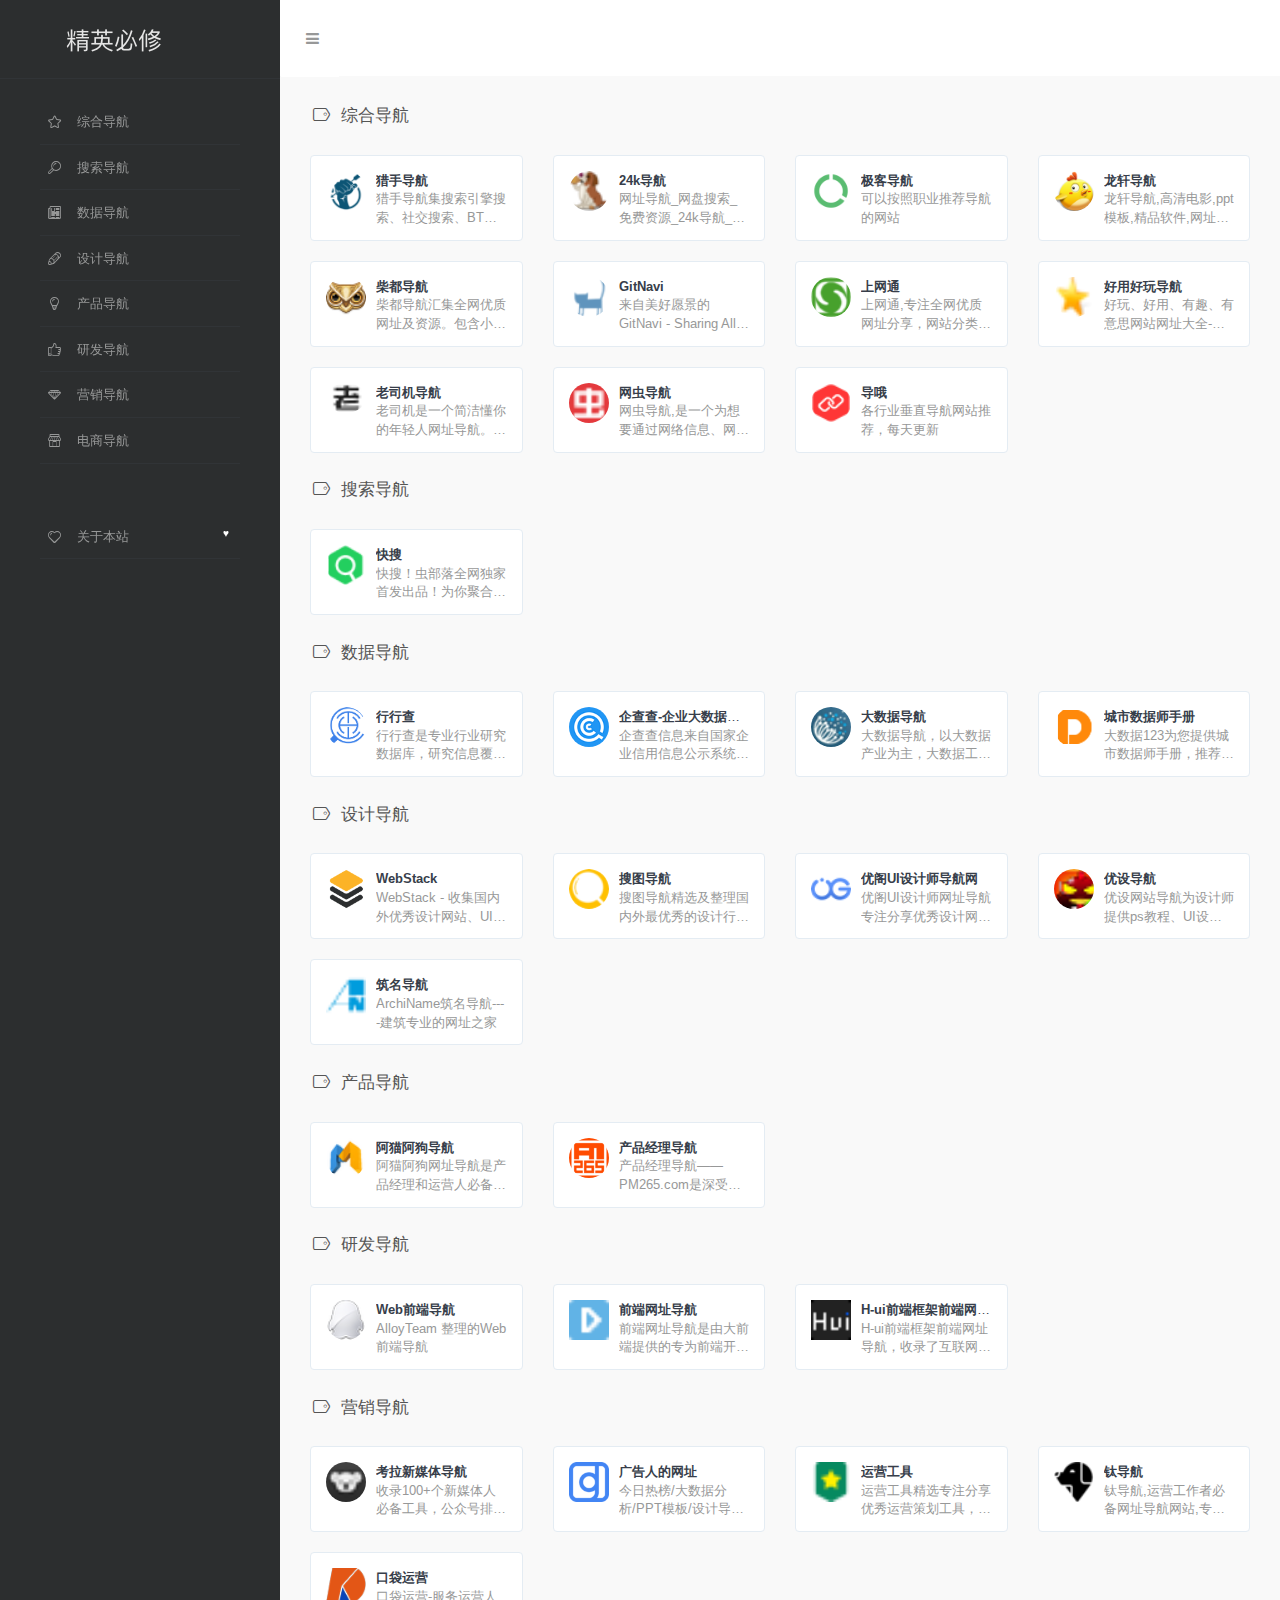
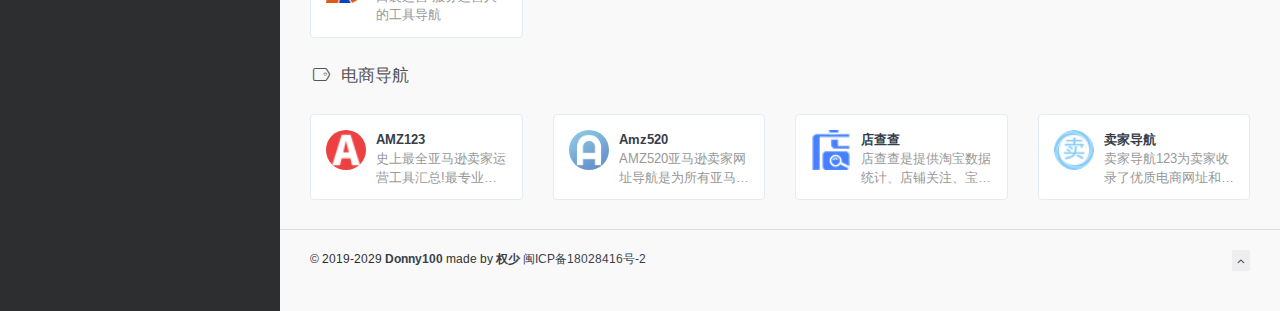
==== commit f53180f7: "update title logo" ====
--- a/cn/index.html
+++ b/cn/index.html
@@ -2,15 +2,6 @@
 <html lang="zh">
 
 <head>
-    <script>
-      var _hmt = _hmt || [];
-      (function() {
-        var hm = document.createElement("script");
-        hm.src = "https://hm.baidu.com/hm.js?7c1c04d73ad5d10d6b781a9e1c3aa56c";
-        var s = document.getElementsByTagName("script")[0];
-        s.parentNode.insertBefore(hm, s);
-      })();
-    </script>
 
     <!-- <script async src = "//pagead2.googlesyndication.com/pagead/js/adsbygoogle.js" >
     </script>
@@ -24,9 +15,9 @@
     <meta http-equiv="X-UA-Compatible" content="IE=edge">
     <meta name="viewport" content="width=device-width, initial-scale=1.0" />
     <meta name="author" content="viggo" />
-    <title>KingOfElite - 精英必备导航</title>
-    <meta name="keywords" content="综合导航,搜索导航,数据导航,设计导航,产品导航,研发导航,营销导航,电商导航,kingofelite.com">
-    <meta name="description" content="KingOfElite - 收集优秀导航网站,按照分类整理收集的导航网站。kingofelite.com">
+    <title>Donny100 - 精英必备导航</title>
+    <meta name="keywords" content="综合导航,搜索导航,数据导航,设计导航,产品导航,研发导航,营销导航,电商导航,donny100.github.io">
+    <meta name="description" content="Donny100 - 收集优秀导航网站,按照分类整理收集的导航网站。donny100.github.io">
     <link rel="shortcut icon" href="../assets/images/favicon.png">
     <link rel="stylesheet" href="http://fonts.googleapis.com/css?family=Arimo:400,700,400italic">
     <link rel="stylesheet" href="../assets/css/fonts/linecons/css/linecons.css">
@@ -44,16 +35,16 @@
     <![endif]-->
     <!-- / FB Open Graph -->
     <meta property="og:type" content="article">
-    <meta property="og:url" content="http://kingofelite.com/">
-    <meta property="og:title" content="KingOfElite - 精英必备导航">
-    <meta property="og:description" content="KingOfElite - 收集优秀导航网站,按照分类整理收集的导航网站。kingofelite.com">
-    <meta property="og:image" content="http://kingofelite.com/assets/images/favicon.png">
-    <meta property="og:site_name" content="综合导航,搜索导航,数据导航,设计导航,产品导航,研发导航,营销导航,电商导航,kingofelite.com">
+    <meta property="og:url" content="http://donny100.github.io/">
+    <meta property="og:title" content="Donny100 - 精英必备导航">
+    <meta property="og:description" content="Donny100 - 收集优秀导航网站,按照分类整理收集的导航网站。donny100.github.io">
+    <meta property="og:image" content="http://donny100.github.io/assets/images/favicon.png">
+    <meta property="og:site_name" content="综合导航,搜索导航,数据导航,设计导航,产品导航,研发导航,营销导航,电商导航,donny100.github.io">
     <!-- / Twitter Cards -->
     <!-- <meta name="twitter:card" content="summary_large_image">
-    <meta name="twitter:title" content="KingOfElite - 收集国内外优秀设计网站、UI设计资源网站、灵感创意网站、素材资源网站，定时更新分享优质产品设计书签。kingofelite.com">
-    <meta name="twitter:description" content="UI设计,UI设计素材,设计导航,网址导航,设计资源,创意导航,创意网站导航,设计师网址大全,设计素材大全,设计师导航,UI设计资源,优秀UI设计欣赏,设计师导航,设计师网址大全,设计师网址导航,产品经理网址导航,交互设计师网址导航,kingofelite.com">
-    <meta name="twitter:image" content="http://kingofelite.com/assets/images/KingOfElite_banner_cn.png"> -->
+    <meta name="twitter:title" content="Donny100 - 收集国内外优秀设计网站、UI设计资源网站、灵感创意网站、素材资源网站，定时更新分享优质产品设计书签。donny100.github.io">
+    <meta name="twitter:description" content="UI设计,UI设计素材,设计导航,网址导航,设计资源,创意导航,创意网站导航,设计师网址大全,设计素材大全,设计师导航,UI设计资源,优秀UI设计欣赏,设计师导航,设计师网址大全,设计师网址导航,产品经理网址导航,交互设计师网址导航,donny100.github.io">
+    <meta name="twitter:image" content="http://donny100.github.io/assets/images/Donny100_banner_cn.png"> -->
 </head>
 
 <body class="page-body">
@@ -65,7 +56,7 @@
                     <!-- logo -->
                     <div class="logo">
                         <a href="index.html" class="logo-collapsed">
-                            <img src="http://kingofelite.com/assets/images/favicon.png" width="40" alt="" />
+                            <img src="http://donny100.github.io/assets/images/favicon.png" width="40" alt="" />
                         </a>
                         <a href="index.html" class="logo-expanded">
                             <img src="../assets/images/logo@2x.png" width="100%" alt="" />
@@ -195,7 +186,7 @@
                         </ul>
                     </li> -->
                 </ul>
-                <!-- <a href="https://github.com/KingOfElitePage/KingOfElitePage.github.io" target="_blank"><img style="position: absolute; top: 0; right: 0; border: 0;" src="https://s3.amazonaws.com/github/ribbons/forkme_right_darkblue_121621.png" alt="Fork me on GitHub"></a> -->
+                <!-- <a href="https://github.com/Donny100Page/Donny100Page.github.io" target="_blank"><img style="position: absolute; top: 0; right: 0; border: 0;" src="https://s3.amazonaws.com/github/ribbons/forkme_right_darkblue_121621.png" alt="Fork me on GitHub"></a> -->
             </nav>
             <!-- 综合导航 -->
             <h4 class="text-gray"><i class="linecons-tag" style="margin-right: 7px;" id="综合导航"></i>综合导航</h4>
@@ -793,7 +784,7 @@
                     <!-- Add your copyright text here -->
                     <div class="footer-text">
                         &copy; 2019-2029
-                        <a href="../cn/about.html"><strong>KingOfElite</strong></a> made by <a href="" target="_blank"><strong>权少</strong></a>
+                        <a href="../cn/about.html"><strong>Donny100</strong></a> made by <a href="" target="_blank"><strong>权少</strong></a>
                         <a href="http://beian.miit.gov.cn">闽ICP备18028416号-2</a> 
                         <!--  - Purchase for only <strong>23$</strong> -->
                     </div>
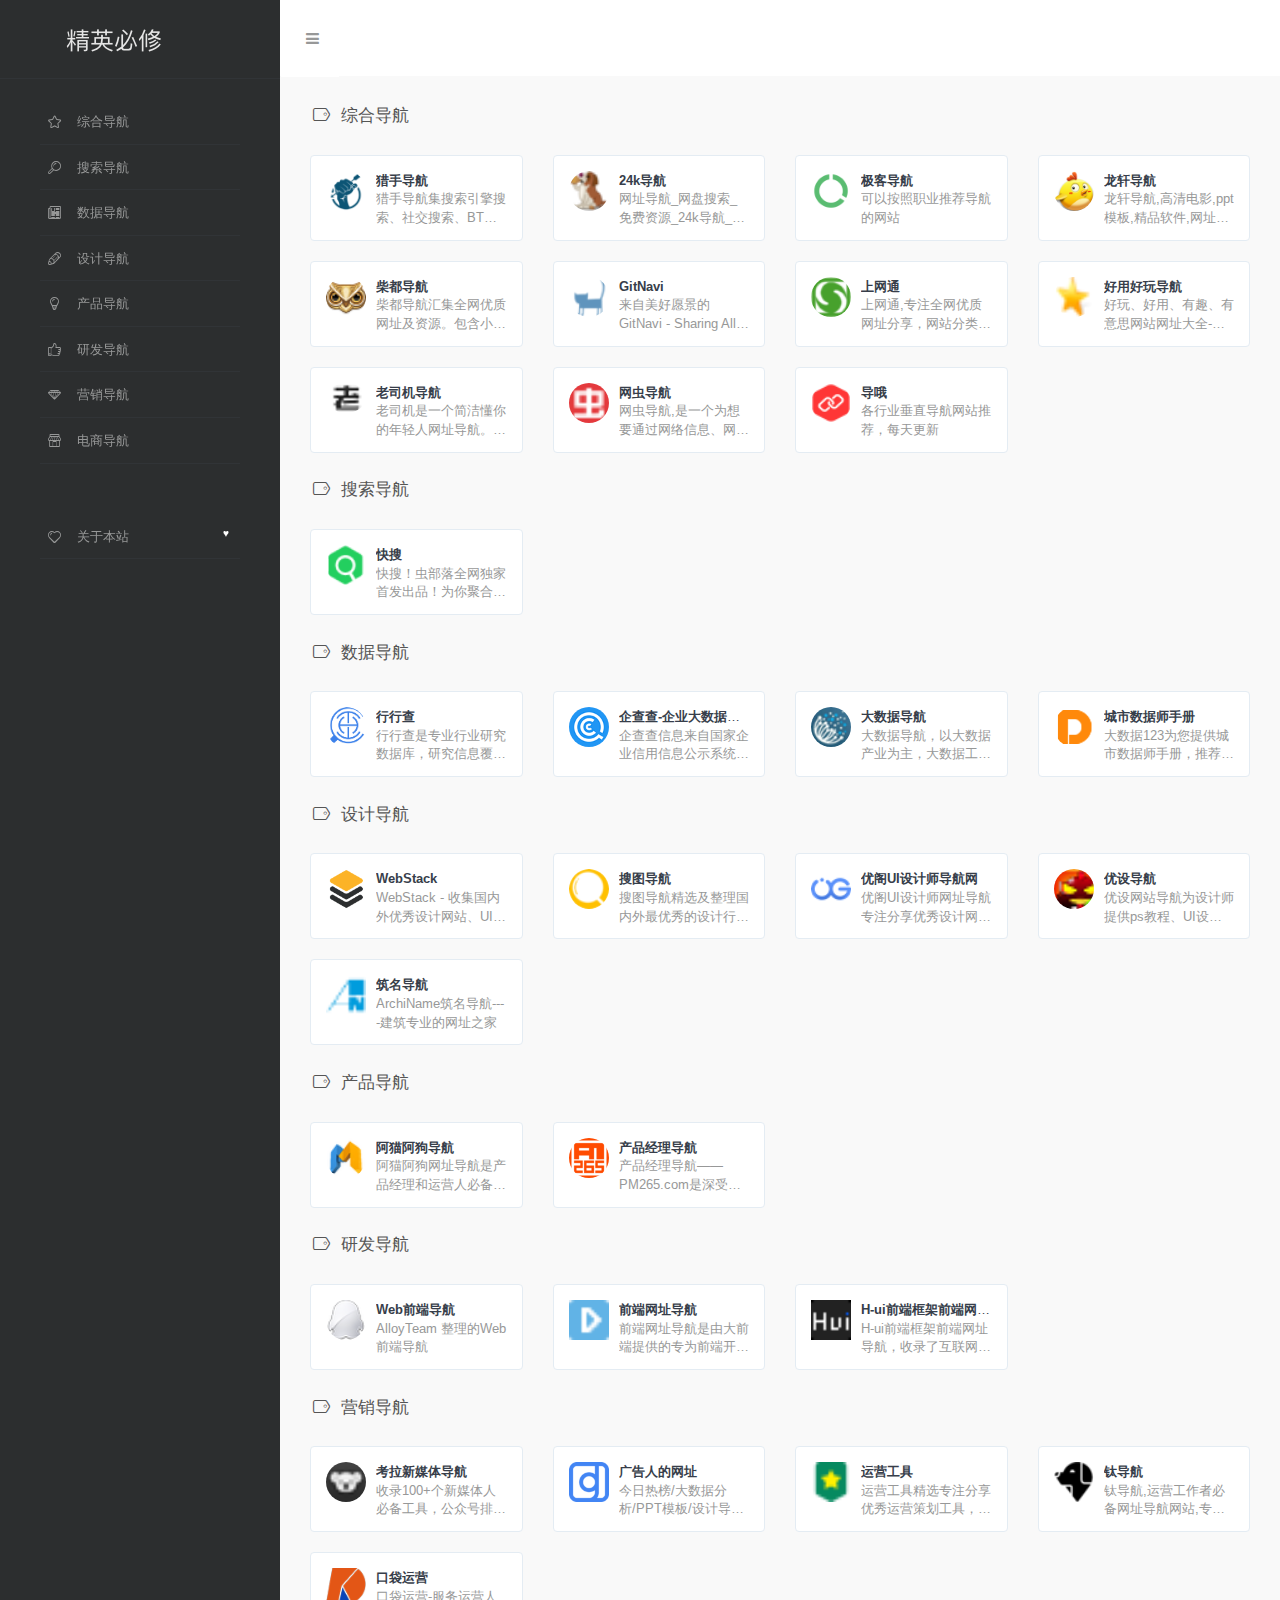
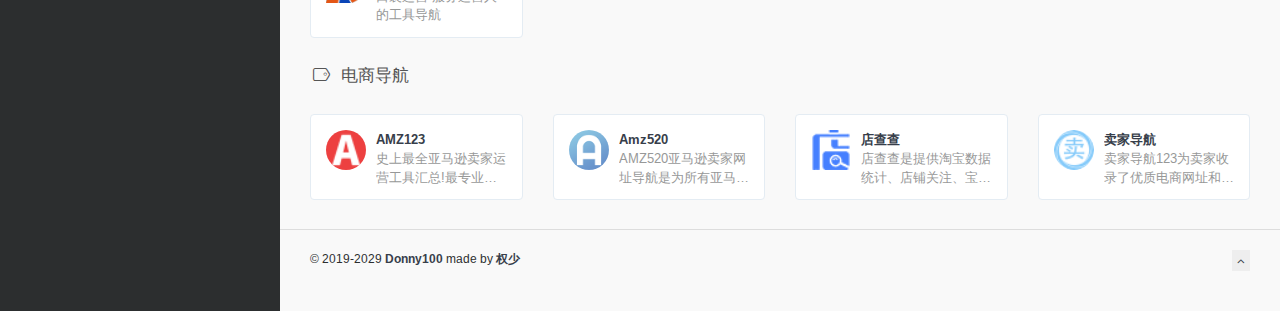
==== commit 1271918c: "remove record info" ====
--- a/cn/index.html
+++ b/cn/index.html
@@ -45,6 +45,7 @@
     <meta name="twitter:title" content="Donny100 - 收集国内外优秀设计网站、UI设计资源网站、灵感创意网站、素材资源网站，定时更新分享优质产品设计书签。donny100.github.io">
     <meta name="twitter:description" content="UI设计,UI设计素材,设计导航,网址导航,设计资源,创意导航,创意网站导航,设计师网址大全,设计素材大全,设计师导航,UI设计资源,优秀UI设计欣赏,设计师导航,设计师网址大全,设计师网址导航,产品经理网址导航,交互设计师网址导航,donny100.github.io">
     <meta name="twitter:image" content="http://donny100.github.io/assets/images/Donny100_banner_cn.png"> -->
+    <script async src="https://pagead2.googlesyndication.com/pagead/js/adsbygoogle.js?client=ca-pub-6150887076289899" crossorigin="anonymous"></script>
 </head>
 
 <body class="page-body">
@@ -785,7 +786,6 @@
                     <div class="footer-text">
                         &copy; 2019-2029
                         <a href="../cn/about.html"><strong>Donny100</strong></a> made by <a href="" target="_blank"><strong>权少</strong></a>
-                        <a href="http://beian.miit.gov.cn">闽ICP备18028416号-2</a> 
                         <!--  - Purchase for only <strong>23$</strong> -->
                     </div>
                     <!-- Go to Top Link, just add rel="go-top" to any link to add this functionality -->
